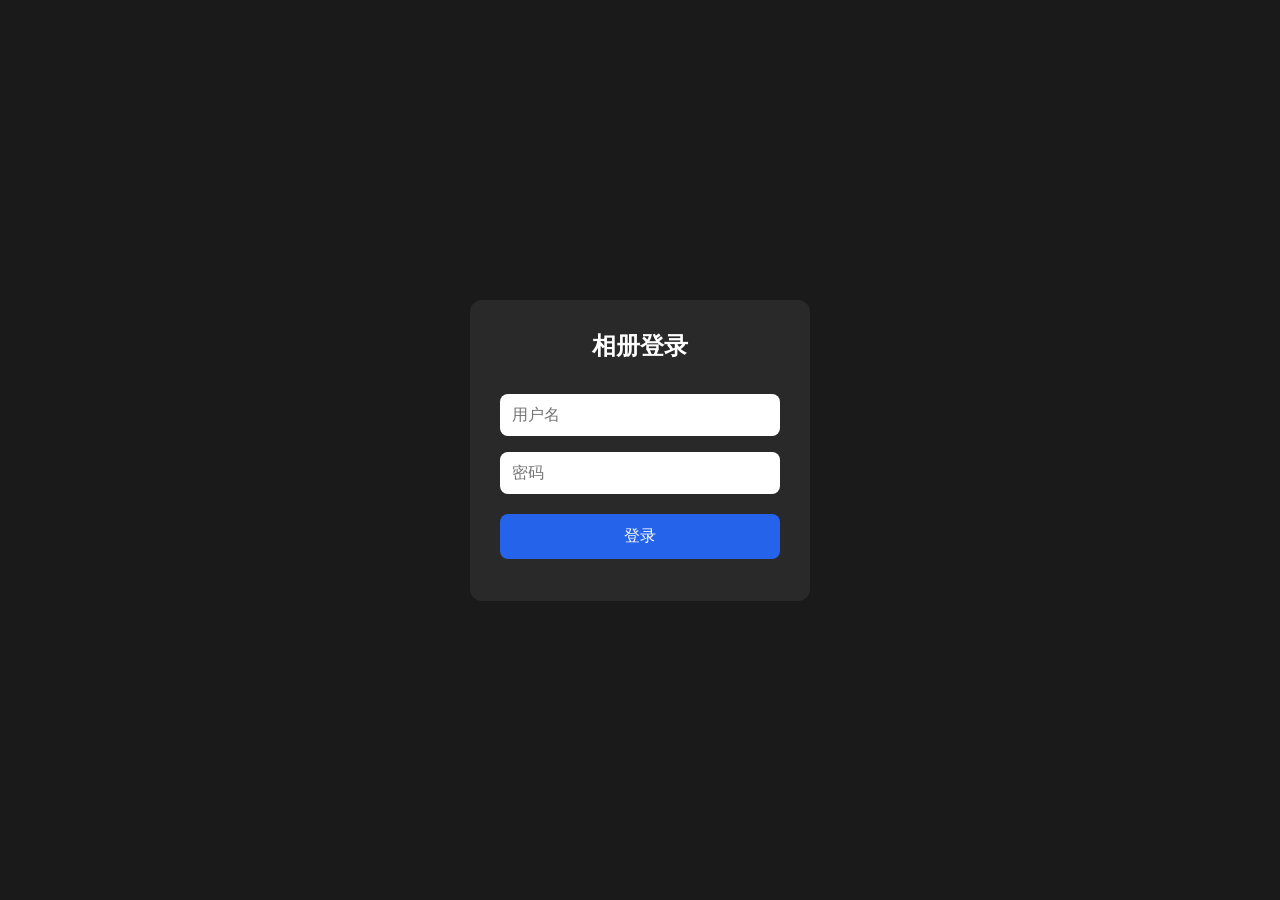
==== login.html @ a5412317 "feat: 增加登录鉴权、首次初始化管理员账号、退出功能；更新挂载路径" ====
<!DOCTYPE html>
<html lang="zh-CN">
<head>
<meta charset="utf-8">
<title>登录 - 我的相册</title>
<style>
*{box-sizing:border-box;margin:0;padding:0}
body{background:#1a1a1a;color:#fff;font-family:system-ui;height:100vh;display:flex;align-items:center;justify-content:center}
.box{width:340px;padding:30px;background:#292929;border-radius:12px}
h2{text-align:center;margin-bottom:24px}
input{width:100%;margin:8px 0;padding:12px;border-radius:8px;border:none;font-size:16px}
button{width:100%;padding:12px;margin-top:12px;background:#2563eb;color:#fff;border:none;border-radius:8px;font-size:16px;cursor:pointer}
</style>
</head>
<body>
<div class="box">
    <h2>相册登录</h2>
    <input type="text" id="user" placeholder="用户名">
    <input type="password" id="pwd" placeholder="密码">
    <button onclick="login()">登录</button>
    <div id="msg" style="color:#f87171;margin-top:12px;text-align:center"></div>
</div>
<script>
async function login(){
    const u = document.getElementById('user').value;
    const p = document.getElementById('pwd').value;
    const res = await fetch('/api/auth',{
        method:'POST',
        body:new URLSearchParams({username:u,password:p})
    })
    const ret = await res.json();
    if(ret.ok){
        location.href="/index.html"
    }else{
        document.getElementById("msg").innerText = ret.msg
    }
}
</script>
</body>
</html>
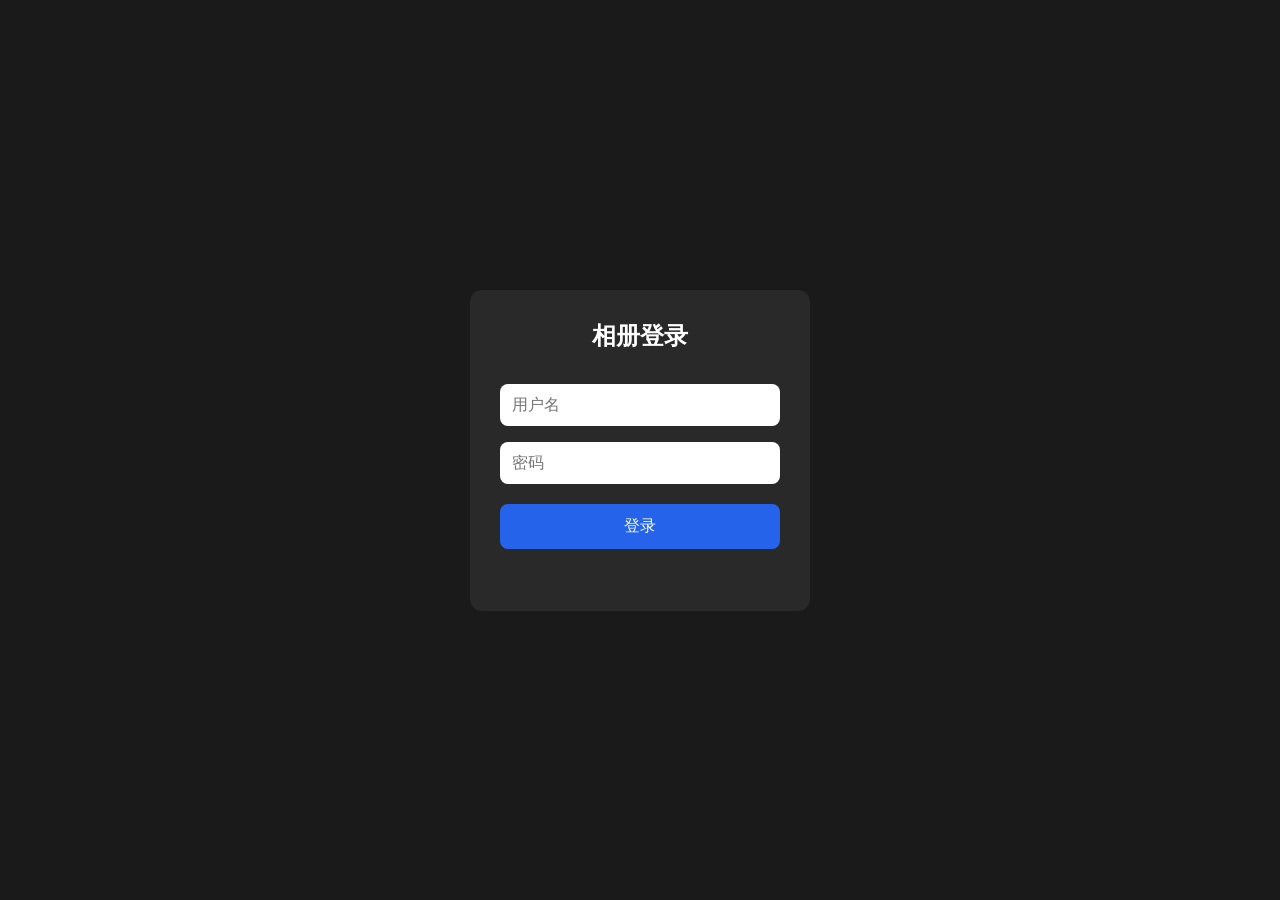
==== commit a3962956: "fix: 退出后禁缓存防后退残留；登录/初始化支持回车；初始化确认两次密码" ====
--- a/login.html
+++ b/login.html
@@ -2,38 +2,41 @@
 <html lang="zh-CN">
 <head>
 <meta charset="utf-8">
+<meta name="viewport" content="width=device-width, initial-scale=1.0">
 <title>登录 - 我的相册</title>
 <style>
 *{box-sizing:border-box;margin:0;padding:0}
-body{background:#1a1a1a;color:#fff;font-family:system-ui;height:100vh;display:flex;align-items:center;justify-content:center}
+body{background:#1a1a1a;color:#fff;font-family:system-ui,sans-serif;height:100vh;display:flex;align-items:center;justify-content:center}
 .box{width:340px;padding:30px;background:#292929;border-radius:12px}
 h2{text-align:center;margin-bottom:24px}
-input{width:100%;margin:8px 0;padding:12px;border-radius:8px;border:none;font-size:16px}
+input{width:100%;margin:8px 0;padding:12px;border-radius:8px;border:none;font-size:16px;color:#111}
 button{width:100%;padding:12px;margin-top:12px;background:#2563eb;color:#fff;border:none;border-radius:8px;font-size:16px;cursor:pointer}
+#msg{color:#f87171;margin-top:12px;text-align:center;min-height:20px}
 </style>
 </head>
 <body>
 <div class="box">
-    <h2>相册登录</h2>
-    <input type="text" id="user" placeholder="用户名">
-    <input type="password" id="pwd" placeholder="密码">
-    <button onclick="login()">登录</button>
-    <div id="msg" style="color:#f87171;margin-top:12px;text-align:center"></div>
+  <h2>相册登录</h2>
+  <input type="text" id="user" placeholder="用户名">
+  <input type="password" id="pwd" placeholder="密码" onkeydown="if(event.key==='Enter')login()">
+  <button id="btn" onclick="login()">登录</button>
+  <div id="msg"></div>
 </div>
 <script>
 async function login(){
-    const u = document.getElementById('user').value;
-    const p = document.getElementById('pwd').value;
-    const res = await fetch('/api/auth',{
-        method:'POST',
-        body:new URLSearchParams({username:u,password:p})
-    })
-    const ret = await res.json();
-    if(ret.ok){
-        location.href="/index.html"
-    }else{
-        document.getElementById("msg").innerText = ret.msg
-    }
+  const btn=document.getElementById('btn'),msg=document.getElementById('msg');
+  const u=document.getElementById('user').value.trim();
+  const p=document.getElementById('pwd').value;
+  msg.innerText='';
+  if(!u||!p){msg.innerText='请输入用户名和密码';return;}
+  btn.disabled=true;btn.innerText='登录中...';
+  try{
+    const res=await fetch('/api/auth',{method:'POST',headers:{'Content-Type':'application/x-www-form-urlencoded'},body:'username='+encodeURIComponent(u)+'&password='+encodeURIComponent(p)});
+    const ret=await res.json();
+    if(ret.ok){location.href='/index.html';}
+    else{msg.innerText=ret.msg||'登录失败';}
+  }catch(e){msg.innerText='请求失败: '+e.message;}
+  finally{btn.disabled=false;btn.innerText='登录';}
 }
 </script>
 </body>
